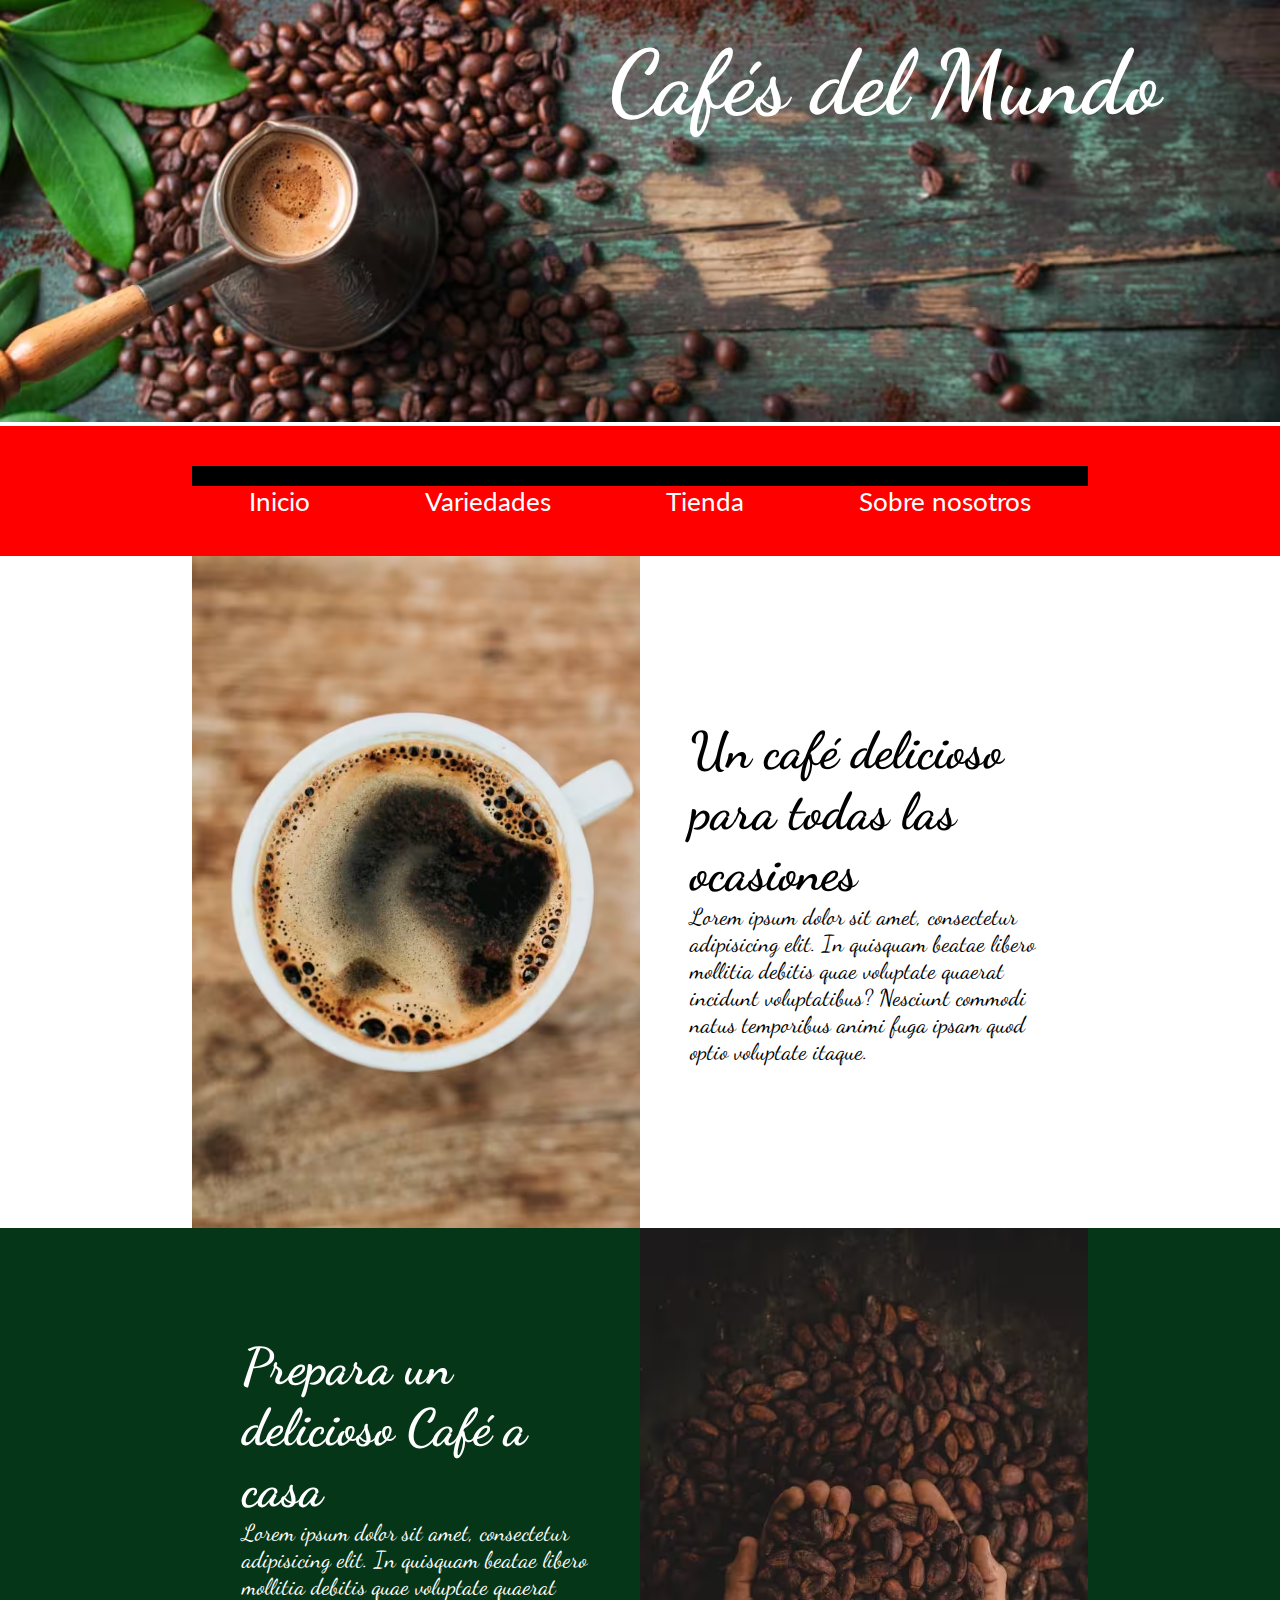
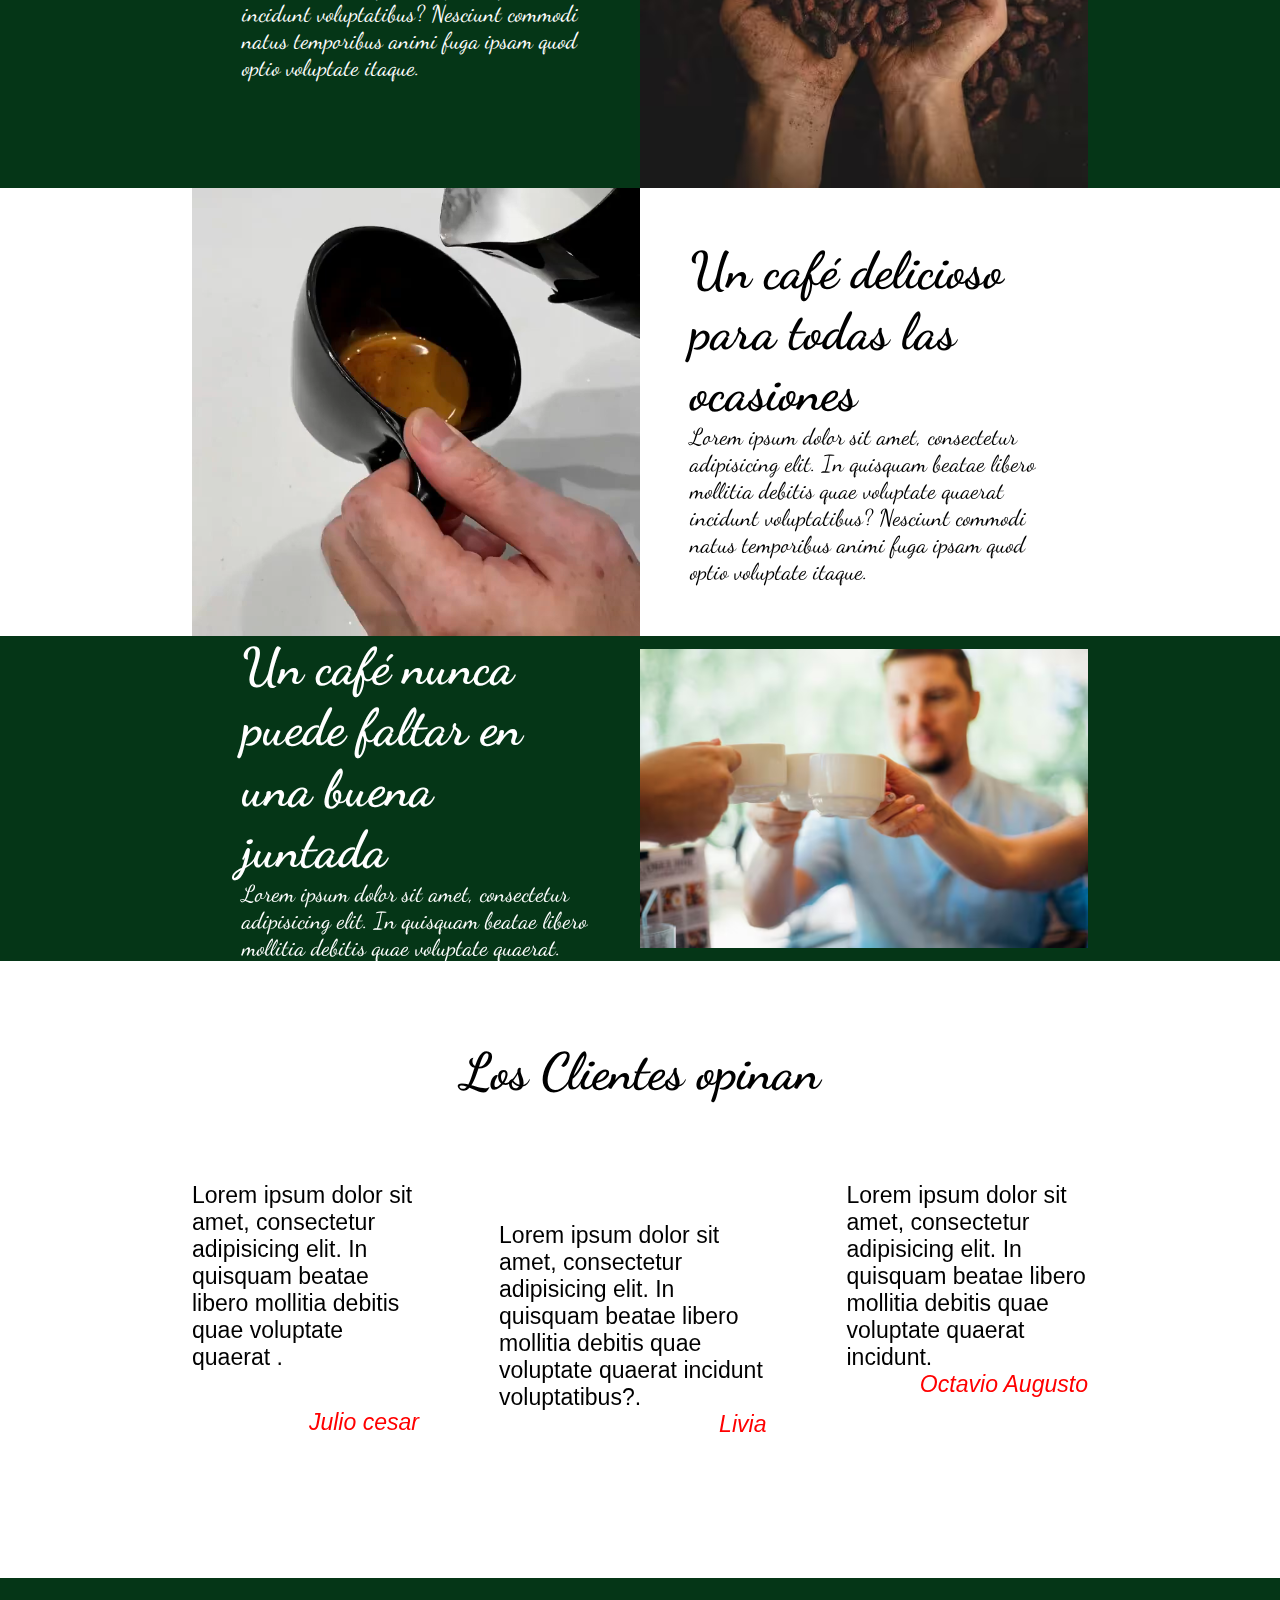
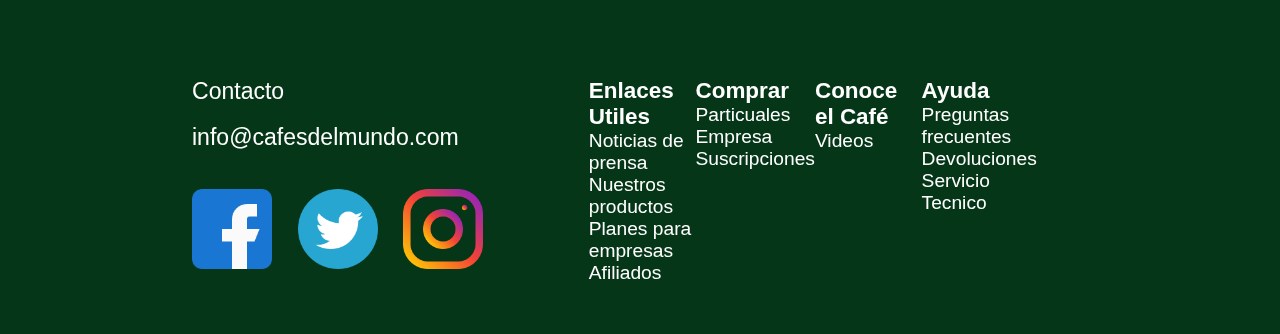
==== index.html @ f783bbe7 "pagina cafe" ====
<!DOCTYPE html>
<html lang="es">
<head>
    <meta charset="UTF-8">
    <meta name="viewport" content="width=device-width, initial-scale=1.0">
    <meta name="author" content="AlejandroCortés">
    <meta name="keywords" content="Café, tienda de café, blog de café, el mejor café del mundo">
    <meta name="description" content="Esta pagina es una tienda de cafe donde se encuentran diferentes fotos de cafe, beneficios de nuestro cafe">
    <meta name="copyright" content="&copy;AlejandroCortés">
    <meta name="robots" content="noindex">
    <title>Tienda de Café</title>
    <link rel="preconnect" href="https://fonts.googleapis.com">
    <link rel="preconnect" href="https://fonts.gstatic.com" crossorigin>
    <link href="https://fonts.googleapis.com/css2?family=Dancing+Script:wght@400..700&family=Lato:ital,wght@0,100;0,300;0,400;0,700;0,900;1,100;1,300;1,400;1,700;1,900&display=swap" rel="stylesheet">
    <link rel="stylesheet" href="css/style.css">
    <link rel="shortcut icon" href="img/favicon.ico" type="image/x-icon">
</head>
<body>
    <header>
        <h1>Cafés del Mundo</h1>
        <picture>
            <source srcset="img/index_500px.avif" media="(max-width: 500px)">
            <source srcset="img/index_800px.avif" media="(max-width: 800px)">
            <source srcset="img/index_1400px.avif" media="(max-width: 1400px)">
            <img class="img1" src="img/index_2000px.avif" alt="Café oriental con granos de café en el fondo">
        </picture>
        <nav class="menu" >
            <ul class="menu1">
                <li><a href="index.html">Inicio</a></li>
                <li><a href="varietats.html">Variedades</a></li>
                <li><a href="botiga.html">Tienda</a></li>
                <li><a href="nosaltres.html">Sobre nosotros</a></li>
            </ul>
        </nav>
    </header>
    <main>
    <section class="bigBox">
        <section class="sec1">
            <div class="div1">
            <img class="imga" src="img/taza_cafe_negro_desde_arriba_600x800.avif" alt="taza de cafe negro visto desde arriba">
            <div class="div-texto">
            <h2>Un café delicioso para todas las ocasiones</h2>
            <p>Lorem ipsum dolor sit amet, consectetur adipisicing elit. In quisquam beatae libero mollitia debitis quae voluptate quaerat incidunt voluptatibus? Nesciunt commodi natus temporibus animi fuga ipsam quod optio voluptate itaque.</p>
            </div>
            </div>
        </section>
        <section class="sec2">
            <div class="div2">
            <img class="imgb" src="img/natural_600x750.avif" alt="Granos de cafe en las manos">
            <div class="div-texto">
            <h2>Prepara un delicioso Café a casa</h2>
            <p>Lorem ipsum dolor sit amet, consectetur adipisicing elit. In quisquam beatae libero mollitia debitis quae voluptate quaerat incidunt voluptatibus? Nesciunt commodi natus temporibus animi fuga ipsam quod optio voluptate itaque.</p>
            </div>
            </div>
        </section>
        <section class="sec3">
            <div class="div3">
            <video class="imgc" src="assets/Basic_heart_latte_art.mp4" autoplay loop></video>
            <div class="div-texto">
            <h2>Un café delicioso para todas las ocasiones</h2>
            <p>Lorem ipsum dolor sit amet, consectetur adipisicing elit. In quisquam beatae libero mollitia debitis quae voluptate quaerat incidunt voluptatibus? Nesciunt commodi natus temporibus animi fuga ipsam quod optio voluptate itaque.</p>
            </div>
            </div>
        </section>
        <section class="sec4">
            <div class="div4">
            <img class="imgd" src="img/grupo-amigos-bebiendo-cafe.avif" alt="amigos bebiendo cafe">
            <div class="div-texto">
            <h2>Un café nunca puede faltar en una buena juntada</h2>
            <p>Lorem ipsum dolor sit amet, consectetur adipisicing elit. In quisquam beatae libero mollitia debitis quae voluptate quaerat.</p>
            </div>
            </div>
        </section>
        <section class="sec5">
            <h2 class="titulo-citas">Los Clientes opinan</h2>
            <div class="div-citas">
            <div class="cita1">
                <blockquote>Lorem ipsum dolor sit amet, consectetur adipisicing elit. In quisquam beatae libero mollitia debitis quae voluptate quaerat .</blockquote>
                <br><br><cite>Julio cesar</cite>
            </div>
            <div class="cita2">
                <blockquote>Lorem ipsum dolor sit amet, consectetur adipisicing elit. In quisquam beatae libero mollitia debitis quae voluptate quaerat incidunt voluptatibus?.</blockquote>
                <cite>Livia</cite>
            </div>
            <div class="cita3">
                <blockquote>Lorem ipsum dolor sit amet, consectetur adipisicing elit. In quisquam beatae libero mollitia debitis quae voluptate quaerat incidunt.</blockquote>
                <cite>Octavio Augusto</cite>
            </div>
            </div>
        </section>
    </section>
    </main>
    <footer class="sec6">
        <div class="divs-footer">
            <div class="div-footer1">
                <p>Contacto</p><br>
                <p>info@cafesdelmundo.com</p><br><br>
                <div>
                  <img src="logos/facebook.png" alt="facebook logo">
                  <img src="logos/twitter.png" alt="twitter logo">
                  <img src="logos/instagram.png" alt="instagram logo">
                 </div>
            </div>
            <div class="div-footer2">
            <div>
                <ul class="list-ul-footer">
                    <h3>Enlaces Utiles</h3>
                    <li>Noticias de prensa</li>
                    <li>Nuestros productos</li>
                    <li>Planes para empresas</li>
                    <li>Afiliados</li>
                </ul>
            </div>
            <div>
                <ul class="list-ul-footer">
                    <h3>Comprar</h3>
                    <li>Particuales</li>
                    <li>Empresa</li>
                    <li>Suscripciones</li>
                </ul>
            </div>
            <div>
                <ul class="list-ul-footer">
                    <h3>Conoce el Café</h3>
                    <li>Videos</li>
                </ul>
            </div>
            <div>
                <ul class="list-ul-footer">
                    <h3>Ayuda</h3>
                    <li>Preguntas frecuentes</li>
                    <li>Devoluciones</li>
                    <li>Servicio Tecnico</li>
                </ul>
            </div>
        </div>
    </footer>
</body>
</html>
---- css/style.css ----
html {
    scroll-behavior: smooth;
}

* {
    font-family: "Dancing Script", "lato", sans-serif;
    margin: 0;
    padding: 0;
    box-sizing: border-box;
}

:root {
    --color-verde: #053617;
}


 /* =============================================================================================header */
h1 {
    font-size: 7vw;
    color: white;
    position: absolute;
    top: 0;
    right: 0;
    text-align: center;
    padding: 30px 20px;
    margin-right: 100px;
}

h2 {
    font-size: 4vw;
}

p, blockquote {
    font-size: 1.8vw;
}

.menu, .sec2, .sec4 {
    background-color: var(--color-verde);
}

.menu1 > li:hover {
    color: rgb(1, 38, 5);
    border-radius: 10px;
    border: solid 20px rgb(1, 30, 2);
    background-color: rgb(1, 30, 2);
    padding-bottom: 15px;
    transition: 0.1s;

}

li a {
    color: white;
    font-family: "lato";
    list-style: none;
    text-decoration: none;
    font-size: 2vw;
    
}

.menu {
    margin: 0;
    padding-bottom: 40px;
    padding-top: 0px;
    width: 100%;
    display: flex;
}

.menu {
    position: sticky;
    top: 0;
    background-color: red;
}

.menu1 {
    align-items: center;
    width: 70%;
}

nav.menu {
    justify-content: center;
}

.menu > ul  {
    display: flex;
    justify-content: space-around;
    border-top: 20px solid ;
    margin-top: 40px;
}

li {
    list-style: none;
}

.img1 {
    width: 100%;
}

:root {
    --width-content: 1200px;
    margin: 0 auto;
}

.width-content {
    max-width: var(--width-content);
}

/* =============================================================================main */


.sec1 {
    display: flex;
    justify-content:center;
    align-items: center;
    width: 100%;
}

.div1 {
    width: 70%;
    display: flex;
    justify-content:center;
    align-items: center;
}

.imga {
    width: 50%;
}

.imgb {
    width: 50%;
}

.imgc {
    width: 50%;
}

.imgd {
    width: 50%;
}


.div-texto {
    width: 50%;
}

.sec2 {
    display: flex;
    justify-content:center;
    align-items: center;
    width: 100%;
}

.div2 {
    width: 70%;
    display: flex;
    justify-content:center;
    align-items: center;
    flex-direction: row-reverse;
}

.imgb {
    width: 50%;
}

.div-texto {
    width: 50%;
    padding: 0 50px;
}

.sec3 {
    display: flex;
    justify-content:center;
    align-items: center;
}

.div3 {
    width: 70%;
    display: flex;
    justify-content:center;
    align-items: center;
}

.sec4 {
    display: flex;
    justify-content:center;
    align-items: center;
}

.div4 {
    width: 70%;
    display: flex;
    justify-content:center;
    align-items: center;
    flex-direction: row-reverse;
}

.sec5 {
    display: flex;
    justify-content:center;
    align-items: center;
    padding-bottom: 100px
}

.div5 {
    width: 70%;
}

.sec6 {
    display: flex;
    flex-direction: column;
    justify-content: center;
    align-items: center;
    background-color: var(--color-verde);
    padding-top: 100px;
    padding-bottom: 50px;
}


.titulo-citas {
    text-align: center;
    margin-top: 80px;
}

.sec5 {
    display: flex;
    flex-direction: column;
}

.div-citas {
    font-family: Arial, Helvetica, sans-serif;
    display: flex;
    width: 70%;
    justify-content: space-between;
    margin-top: 80px;
}

cite {
    font-size: 1.8vw;
    color: red;
    font-family: Arial, Helvetica, sans-serif;
}

.cita2 {
    margin: 40px 80px;
}

.cita1 > cite {
    display: flex;
    justify-content: end;
}

.cita2 > cite {
    display: flex;
    justify-content: end;
}

.cita3 > cite {
    display: flex;
    justify-content: end;
}

blockquote {
    justify-content: center;
    font-family: Arial, Helvetica, sans-serif;
}

/* =================================================================footer */

.divs-footer {
    display: flex;
    width: 70%;
    gap: 10vw;
}

.div-footer1 {
    width: 30%;
    display: flex;
    flex-direction: column;
}

.div-footer1 > div {
    display: flex;
    gap: 2vw;
}

.div-footer1 > p {
    font-family: Arial, Helvetica, sans-serif;
    color: white;
}

.div-footer1 > div > img {
    width: 80px;
}

.div-footer2 {
    display: flex;
    justify-content: end;
    width: 50%;
}

.div-footer2 > div {
    width: 100%;
    justify-content: end;
    font-size: 1.5vw;
    color: white;
}

.list-ul-footer > h3, li {
    font-family: Arial, Helvetica, sans-serif;
    color: white;
}


.div4 .div-texto {
    color: white;
}

.div2 .div-texto {
    color: white;
}
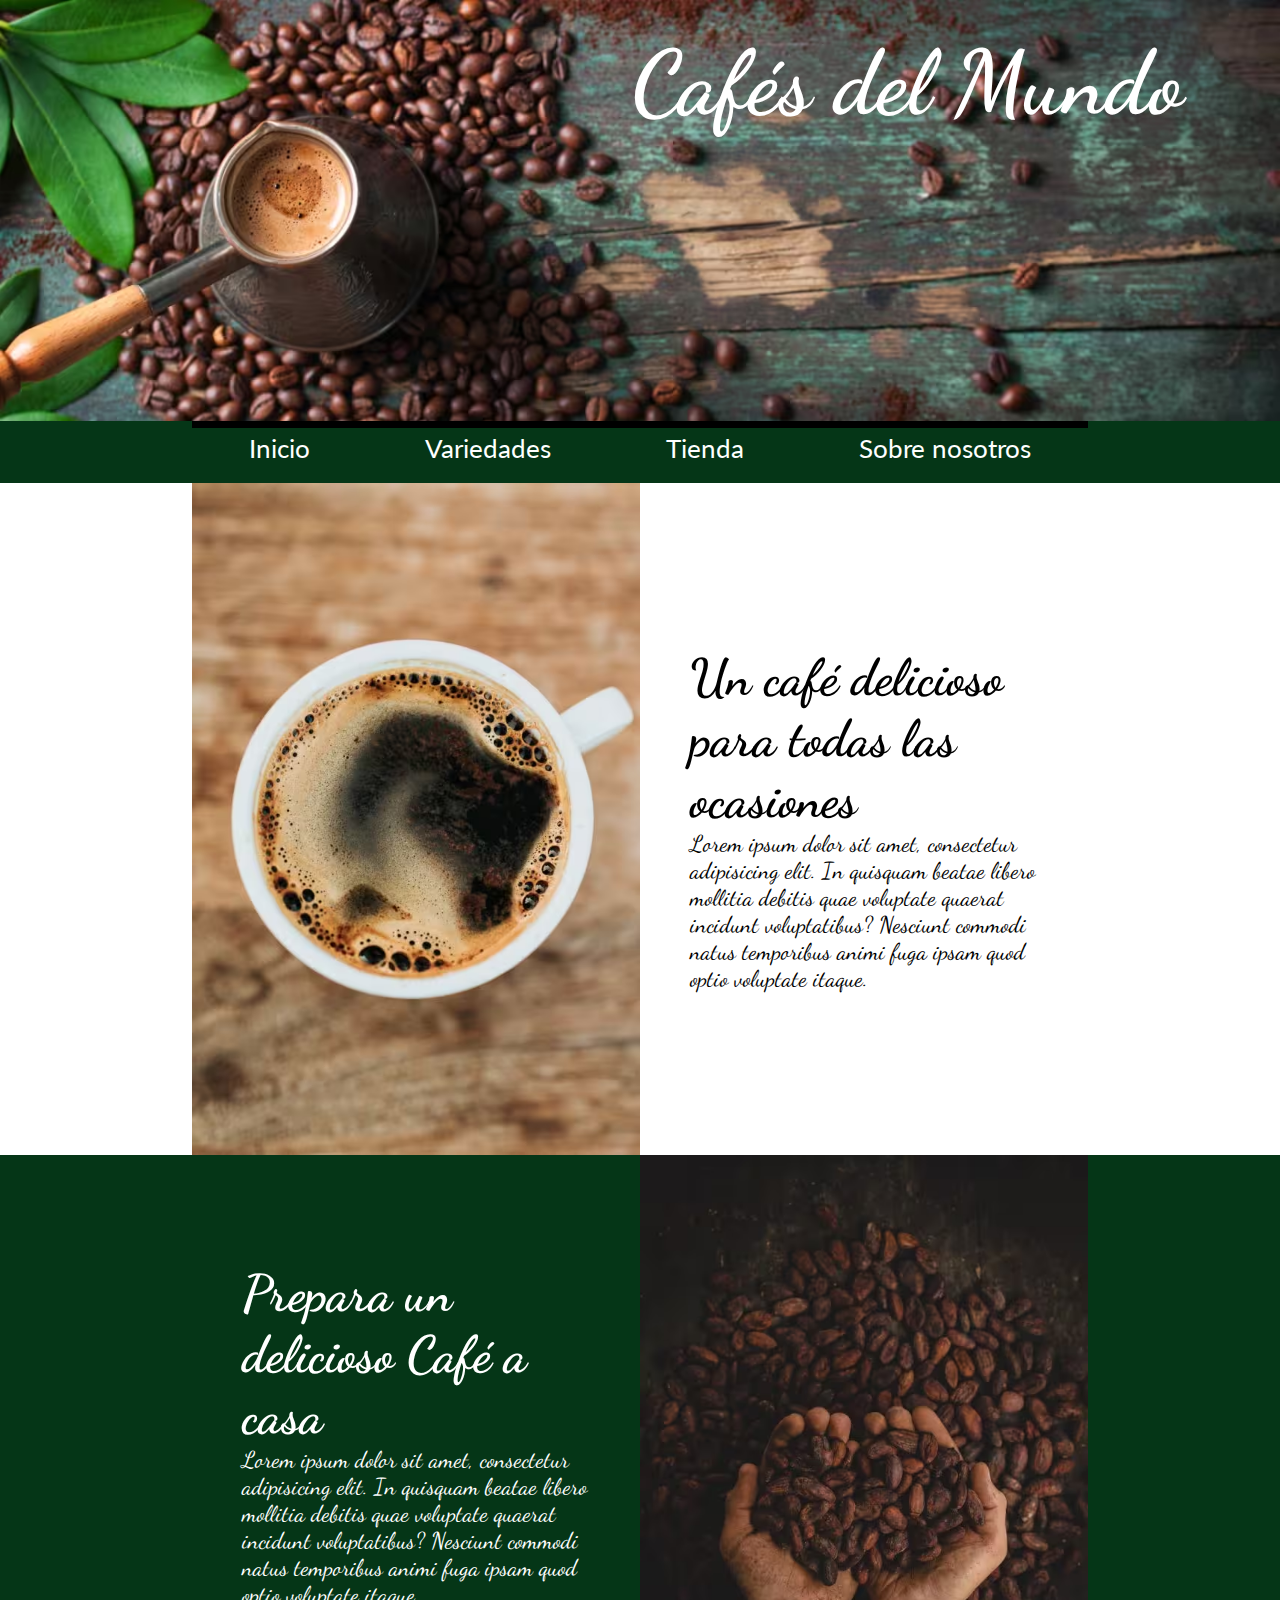
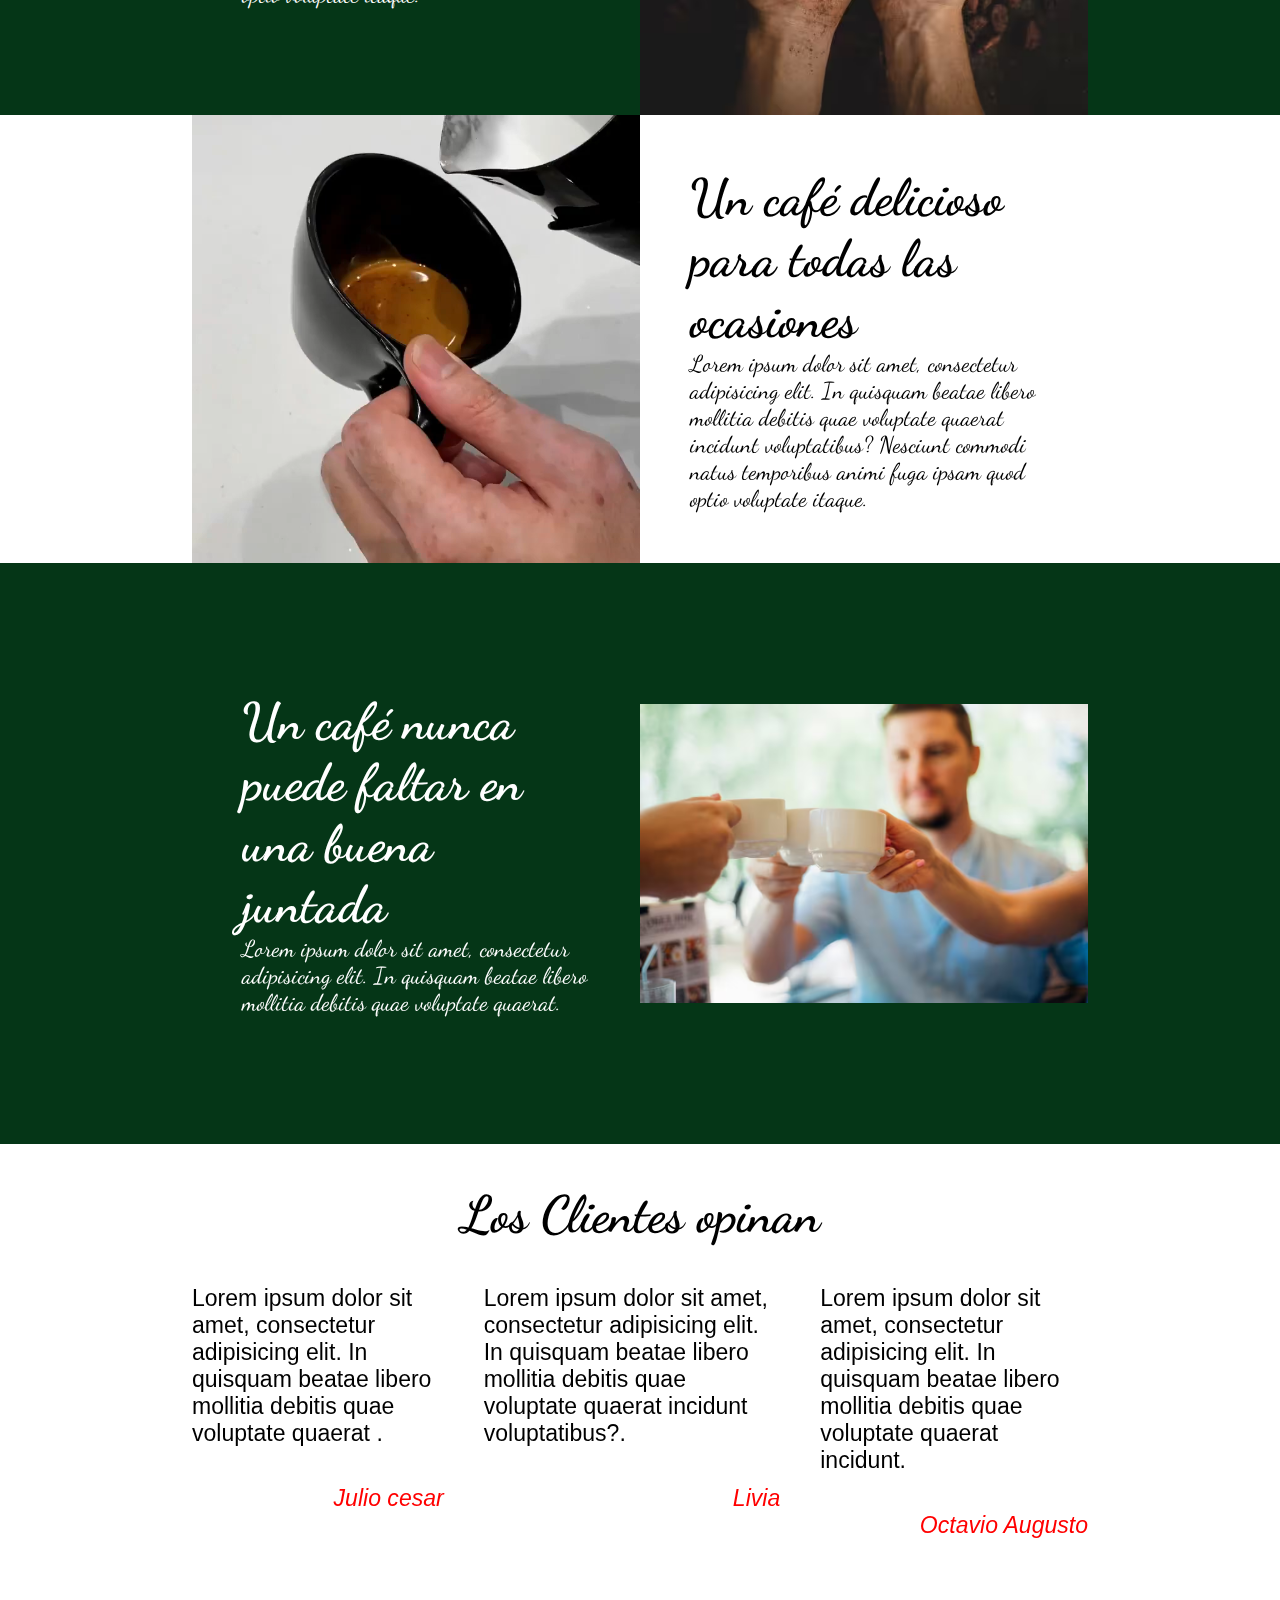
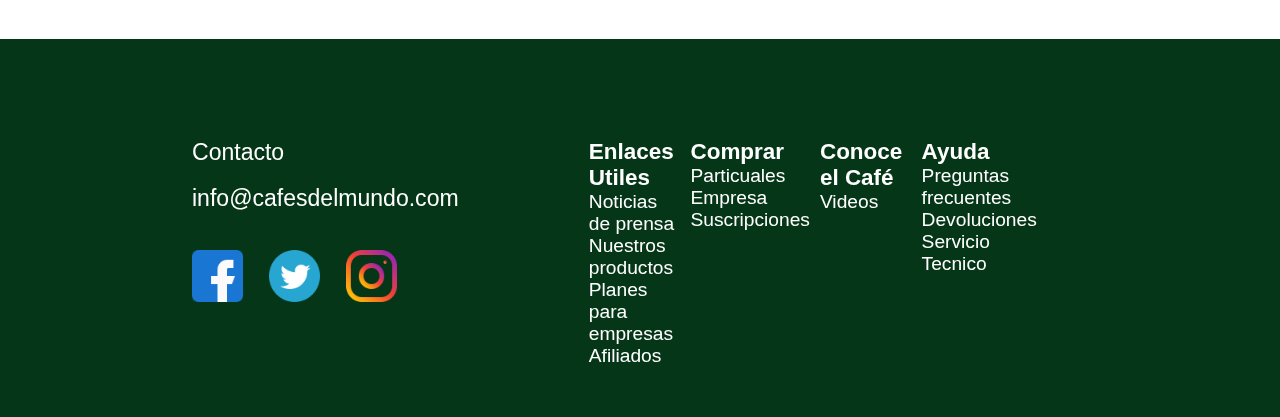
==== commit fbef780d: "pagina cafe semi termimada" ====
--- a/index.html
+++ b/index.html
@@ -17,22 +17,22 @@
 </head>
 <body>
     <header>
-        <h1>Cafés del Mundo</h1>
+        <h1><strong>Cafés del Mundo</strong></h1>
         <picture>
             <source srcset="img/index_500px.avif" media="(max-width: 500px)">
             <source srcset="img/index_800px.avif" media="(max-width: 800px)">
             <source srcset="img/index_1400px.avif" media="(max-width: 1400px)">
             <img class="img1" src="img/index_2000px.avif" alt="Café oriental con granos de café en el fondo">
         </picture>
-        <nav class="menu" >
-            <ul class="menu1">
-                <li><a href="index.html">Inicio</a></li>
-                <li><a href="varietats.html">Variedades</a></li>
-                <li><a href="botiga.html">Tienda</a></li>
-                <li><a href="nosaltres.html">Sobre nosotros</a></li>
-            </ul>
-        </nav>
     </header>
+    <nav class="menu" >
+        <ul class="menu1">
+            <li><a href="index.html">Inicio</a></li>
+            <li><a href="varietats.html">Variedades</a></li>
+            <li><a href="botiga.html">Tienda</a></li>
+            <li><a href="nosaltres.html">Sobre nosotros</a></li>
+        </ul>
+    </nav>
     <main>
     <section class="bigBox">
         <section class="sec1">
@@ -80,11 +80,11 @@
             </div>
             <div class="cita2">
                 <blockquote>Lorem ipsum dolor sit amet, consectetur adipisicing elit. In quisquam beatae libero mollitia debitis quae voluptate quaerat incidunt voluptatibus?.</blockquote>
-                <cite>Livia</cite>
+                <br><br><cite>Livia</cite>
             </div>
             <div class="cita3">
                 <blockquote>Lorem ipsum dolor sit amet, consectetur adipisicing elit. In quisquam beatae libero mollitia debitis quae voluptate quaerat incidunt.</blockquote>
-                <cite>Octavio Augusto</cite>
+                <br><br><cite>Octavio Augusto</cite>
             </div>
             </div>
         </section>
@@ -136,4 +136,4 @@
         </div>
     </footer>
 </body>
-</html>+</html>
--- a/css/style.css
+++ b/css/style.css
@@ -23,7 +23,7 @@
     right: 0;
     text-align: center;
     padding: 30px 20px;
-    margin-right: 100px;
+    margin-right: 6vw;
 }
 
 h2 {
@@ -36,16 +36,19 @@
 
 .menu, .sec2, .sec4 {
     background-color: var(--color-verde);
+}
+
+.menu1 > li {
+    height: 40px;
+    align-items: center;
+    display: flex;
 }
 
 .menu1 > li:hover {
     color: rgb(1, 38, 5);
     border-radius: 10px;
-    border: solid 20px rgb(1, 30, 2);
     background-color: rgb(1, 30, 2);
-    padding-bottom: 15px;
     transition: 0.1s;
-
 }
 
 li a {
@@ -53,22 +56,21 @@
     font-family: "lato";
     list-style: none;
     text-decoration: none;
-    font-size: 2vw;
-    
+    font-size: 2vw; 
 }
 
 .menu {
     margin: 0;
-    padding-bottom: 40px;
+    padding-bottom: 0px;
     padding-top: 0px;
     width: 100%;
     display: flex;
+    margin-top: -5px;
 }
 
 .menu {
     position: sticky;
     top: 0;
-    background-color: red;
 }
 
 .menu1 {
@@ -83,8 +85,11 @@
 .menu > ul  {
     display: flex;
     justify-content: space-around;
-    border-top: 20px solid ;
-    margin-top: 40px;
+    border-top: 7px solid ;
+    margin-top: 0px;
+    padding-top: -10;
+    padding-bottom: 15px;
+
 }
 
 li {
@@ -97,11 +102,12 @@
 
 :root {
     --width-content: 1200px;
-    margin: 0 auto;
+    
 }
 
 .width-content {
     max-width: var(--width-content);
+    margin: 0 auto;
 }
 
 /* =============================================================================main */
@@ -191,6 +197,7 @@
     justify-content:center;
     align-items: center;
     flex-direction: row-reverse;
+    margin: 10% 0;
 }
 
 .sec5 {
@@ -217,7 +224,7 @@
 
 .titulo-citas {
     text-align: center;
-    margin-top: 80px;
+    margin-top: 40px;
 }
 
 .sec5 {
@@ -230,7 +237,7 @@
     display: flex;
     width: 70%;
     justify-content: space-between;
-    margin-top: 80px;
+    margin-top: 40px;
 }
 
 cite {
@@ -240,7 +247,7 @@
 }
 
 .cita2 {
-    margin: 40px 80px;
+    margin: 0px 40px;
 }
 
 .cita1 > cite {
@@ -288,13 +295,14 @@
 }
 
 .div-footer1 > div > img {
-    width: 80px;
+    width: 4vw;
 }
 
 .div-footer2 {
     display: flex;
     justify-content: end;
     width: 50%;
+    gap: 10px;
 }
 
 .div-footer2 > div {
@@ -309,7 +317,6 @@
     color: white;
 }
 
-
 .div4 .div-texto {
     color: white;
 }
@@ -317,3 +324,81 @@
 .div2 .div-texto {
     color: white;
 }
+
+
+/* ============================================varietats */
+
+.contenedor-main {
+    background-image: url(../img/nosaltres_background.jpg); /* Ruta de tu imagen */
+    width: 100%; /* Ancho del contenedor */
+    height: 100vw; /* Altura del contenedor */
+    background-size: cover; /* Escalar la imagen para cubrir todo el contenedor */
+    background-position: center; /* Posición de la imagen en el contenedor */
+    background-repeat: no-repeat; /* Evitar que la imagen se repita */
+    padding: 15vw;
+    padding-top: 4vw;
+    padding-bottom: 0;
+}
+
+.contenedor-main > main > p {
+    font-size: 3vw;
+    padding: 100px;
+}
+
+.parrafo-nosaltres {
+    font-family: "lato", sans-serif;
+    font-weight: 900;
+    font-size: 3vw;
+    color: white;
+    text-shadow: 2px 2px 4px rgb(0, 0, 0.5);
+}
+
+.nosaltres > h2 {
+    font-weight: 900;
+    font-size: 6vw;
+    color: white;
+    text-shadow: 2px 2px 4px rgb(0, 0, 0.5);
+    text-align: center;
+    margin-bottom: 50px;
+}
+
+/* ==============================================Nosaltres */
+
+
+.varietats-main {
+    background-image: url(../img/varietats_background.jpg); /* Ruta de tu imagen */
+    width: 100%; /* Ancho del contenedor */
+    height: 100vw; /* Altura del contenedor */
+    background-size: cover; /* Escalar la imagen para cubrir todo el contenedor */
+    background-position: center; /* Posición de la imagen en el contenedor */
+    background-repeat: no-repeat; /* Evitar que la imagen se repita */
+    padding: 15vw;
+    padding-top: 8vw;
+    padding-bottom: 0;
+}
+
+.varietats-main > main > p {
+    font-size: 3vw;
+    padding: 100px;
+}
+
+.parrafo-varietats {
+    font-weight: 900;
+    font-size: 3vw;
+    color: white;
+    text-shadow: 2px 2px 4px rgb(0, 0, 0.5);
+}
+
+.varietats > h2 {
+    font-weight: 900;
+    font-size: 6vw;
+    color: white;
+    text-shadow: 2px 2px 4px rgb(0, 0, 0.5);
+    text-align: center;
+    margin-bottom: 10vw;
+}
+
+
+
+
+
